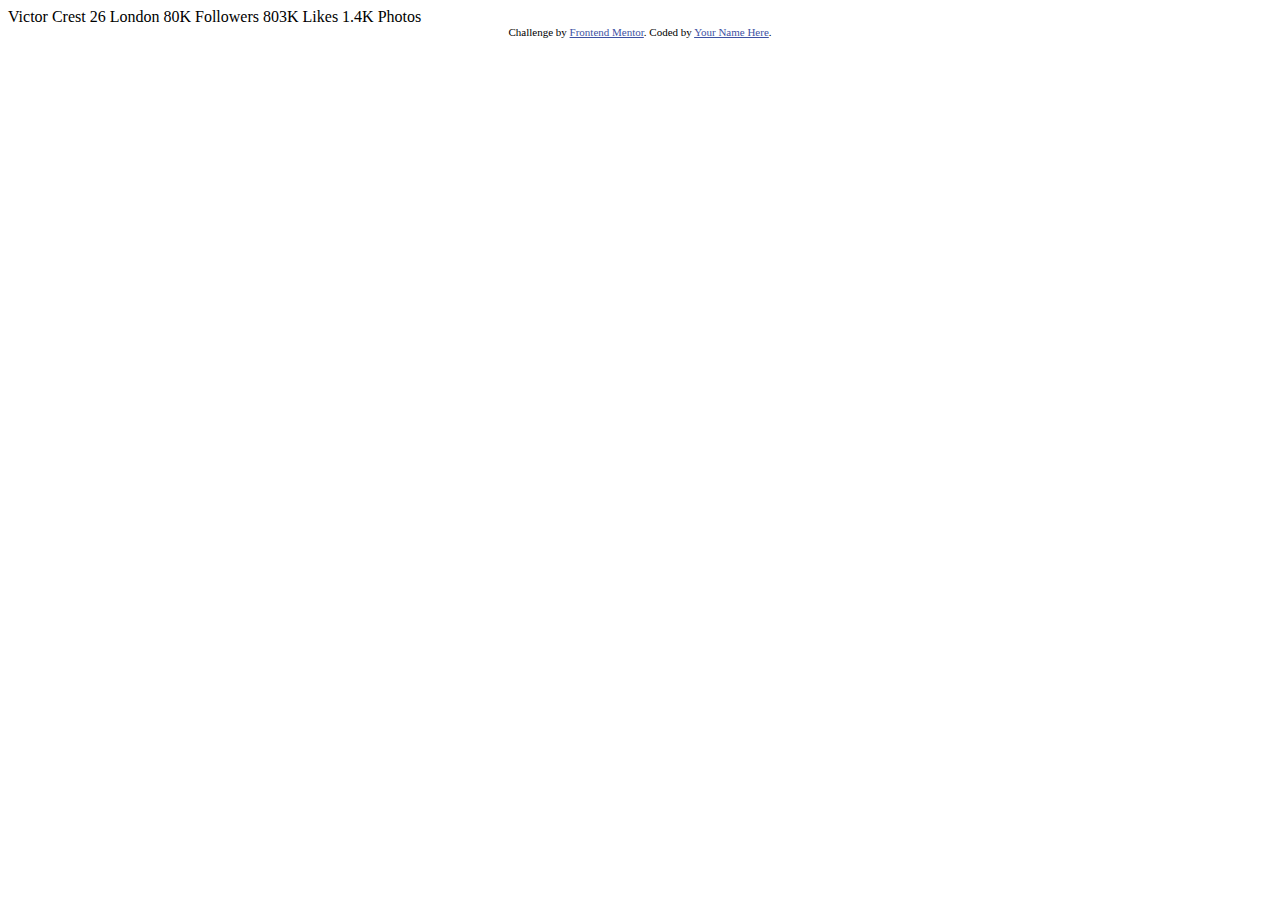
==== challenge4/index.html @ 5645d544 "Cambié los nombres de las carpetas de los desafíos para ordenarlos mejor" ====
<!DOCTYPE html>
<html lang="en">
<head>
  <meta charset="UTF-8">
  <meta name="viewport" content="width=device-width, initial-scale=1.0"> <!-- displays site properly based on user's device -->

  <link rel="icon" type="image/png" sizes="32x32" href="./images/favicon-32x32.png">
  
  <title>Frontend Mentor | Profile card component</title>

  <!-- Feel free to remove these styles or customise in your own stylesheet 👍 -->
  <style>
    .attribution { font-size: 11px; text-align: center; }
    .attribution a { color: hsl(228, 45%, 44%); }
  </style>
</head>
<body>
  Victor Crest
  26
  London

  80K
  Followers

  803K
  Likes

  1.4K
  Photos
  <div class="attribution">
    Challenge by <a href="https://www.frontendmentor.io?ref=challenge" target="_blank">Frontend Mentor</a>. 
    Coded by <a href="#">Your Name Here</a>.
  </div>
</body>
</html>
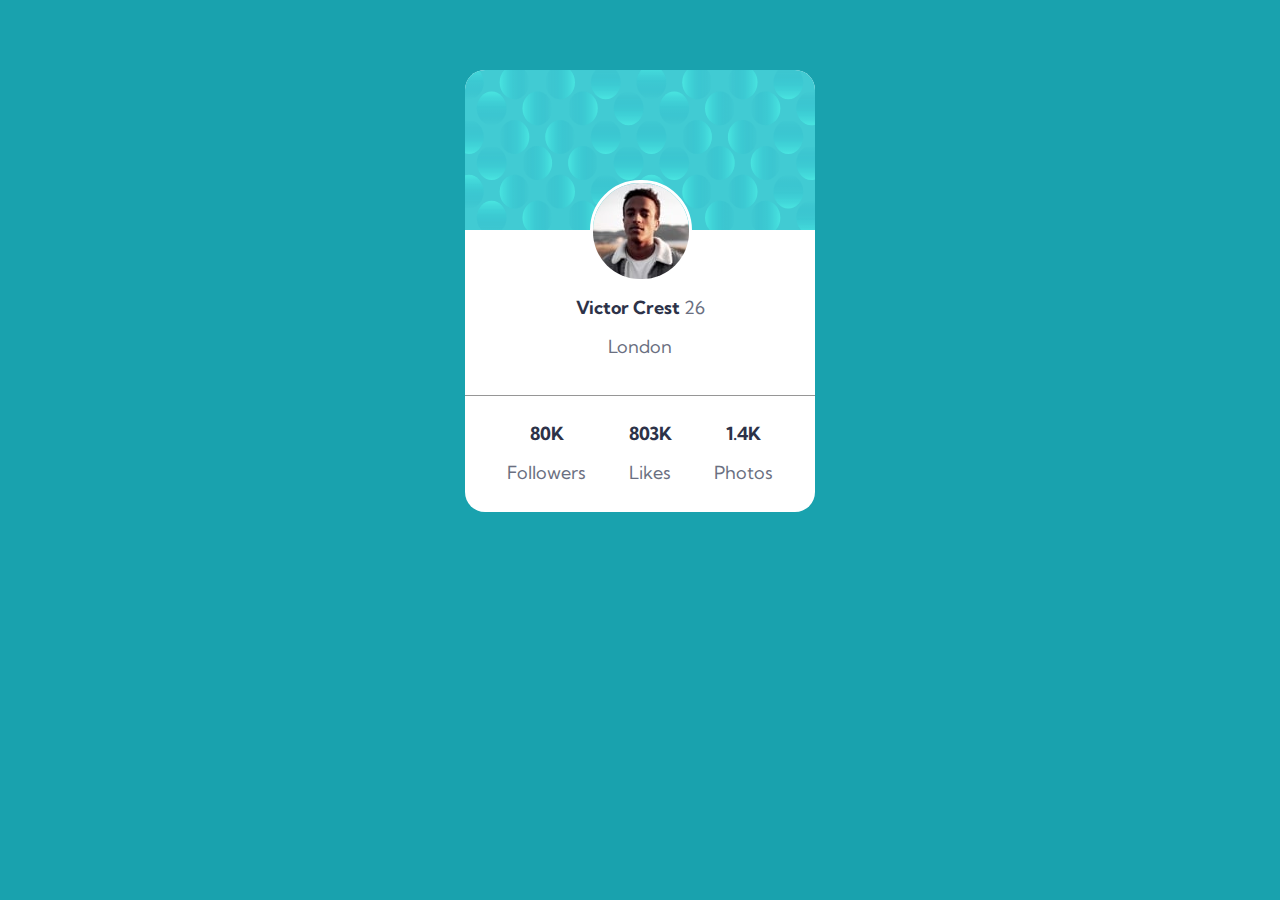
==== commit bc064601: "Cuarto reto de frontEnd Mentor realizado" ====
--- a/challenge4/index.html
+++ b/challenge4/index.html
@@ -5,31 +5,44 @@
   <meta name="viewport" content="width=device-width, initial-scale=1.0"> <!-- displays site properly based on user's device -->
 
   <link rel="icon" type="image/png" sizes="32x32" href="./images/favicon-32x32.png">
-  
+  <link rel="stylesheet" href="../normalize.css">
+  <link rel="stylesheet" href="/challenge4/css/desktop.css">
+  <link rel="stylesheet" href="/challenge4/css/mobile.css">
   <title>Frontend Mentor | Profile card component</title>
-
-  <!-- Feel free to remove these styles or customise in your own stylesheet 👍 -->
-  <style>
-    .attribution { font-size: 11px; text-align: center; }
-    .attribution a { color: hsl(228, 45%, 44%); }
-  </style>
+  <link rel="preconnect" href="https://fonts.googleapis.com">
+  <link rel="preconnect" href="https://fonts.gstatic.com" crossorigin>
+  <link href="https://fonts.googleapis.com/css2?family=Kumbh+Sans:wght@400;700&display=swap" rel="stylesheet">
 </head>
 <body>
-  Victor Crest
-  26
-  London
-
-  80K
-  Followers
-
-  803K
-  Likes
-
-  1.4K
-  Photos
-  <div class="attribution">
+  <article class="card__container">
+    <div class="card__header">
+      <img src="/challenge4/images/bg-pattern-card.svg" alt="">
+    </div>
+    <div class="card__main">
+      <figure>
+        <img src="/challenge4/images/image-victor.jpg" alt="imagen de perfil">
+      </figure>
+      <p>Victor Crest <span>26</span></p>
+      <p><span>London</span></p>
+    </div>
+    <div class="card__footer">
+      <div>
+        <p>80K</p>
+        <p><span>Followers</span></p>
+      </div>
+      <div>
+        <p>803K</p>
+        <p><span>Likes</span></p>
+      </div>
+      <div>
+        <p>1.4K</p>
+        <p><span>Photos</span></p>
+      </div>
+    </div>
+  </article>
+  <!-- <div class="attribution">
     Challenge by <a href="https://www.frontendmentor.io?ref=challenge" target="_blank">Frontend Mentor</a>. 
     Coded by <a href="#">Your Name Here</a>.
-  </div>
+  </div> -->
 </body>
 </html>
--- a/challenge4/css/desktop.css
+++ b/challenge4/css/desktop.css
@@ -0,0 +1,77 @@
+:root{
+  --dark-cyan:hsl(185,75%,39%);
+  --very-dark-desaturated-blue:hsl(229,23%,23%);
+  --dark-grayish-blue:hsl(227,10%,46%);
+  --dark-gray:hsl(0,0%,59%);
+}
+html{
+  font-size: 62.5%;
+  font-family: 'Kumbh Sans', sans-serif;
+}
+body{
+  background: var(--dark-cyan);
+}
+main{
+  position: relative;
+}
+p{
+  font-weight: 700;
+}
+p span{
+  font-weight: 400;
+  color: var(--dark-grayish-blue);
+}
+.background__top{
+  position: absolute;
+  z-index: -1;
+  top: -650px;
+  left: -375px;
+}
+.background__bottom{
+  position: absolute;
+  z-index: -1;
+  left: 560px;
+  top: 270px;
+}
+.card__container{
+  position: relative;
+  top: 70px;
+  display: flex;
+  flex-direction: column;
+  align-items: center;
+  margin: 0 auto;
+  width: 350px;
+  font-size: 1.8rem;
+  color: var(--very-dark-desaturated-blue);
+  text-align: center;
+  background-color: #fff;
+  border-radius: 20px;
+}
+.card__header{
+  height: 160px;
+  border-radius: 20px 20px 0 0;
+}
+.card__header img{
+  width: 100%;
+  height: 100%;
+  border-radius: 20px 20px 0 0;
+}
+.card__main{
+  margin-top: 30px;
+  padding: 20px 0;
+}
+.card__main figure img{
+  position: absolute;
+  top:110px ;
+  left: 125px;
+  border-radius: 50px;
+  background-color: white;
+  border: 3px solid white;
+}
+.card__footer{
+  display: flex;
+  justify-content: space-evenly;
+  width: 100%;
+  padding: 10px 0;
+  border-top: 1px solid var(--dark-gray);
+}